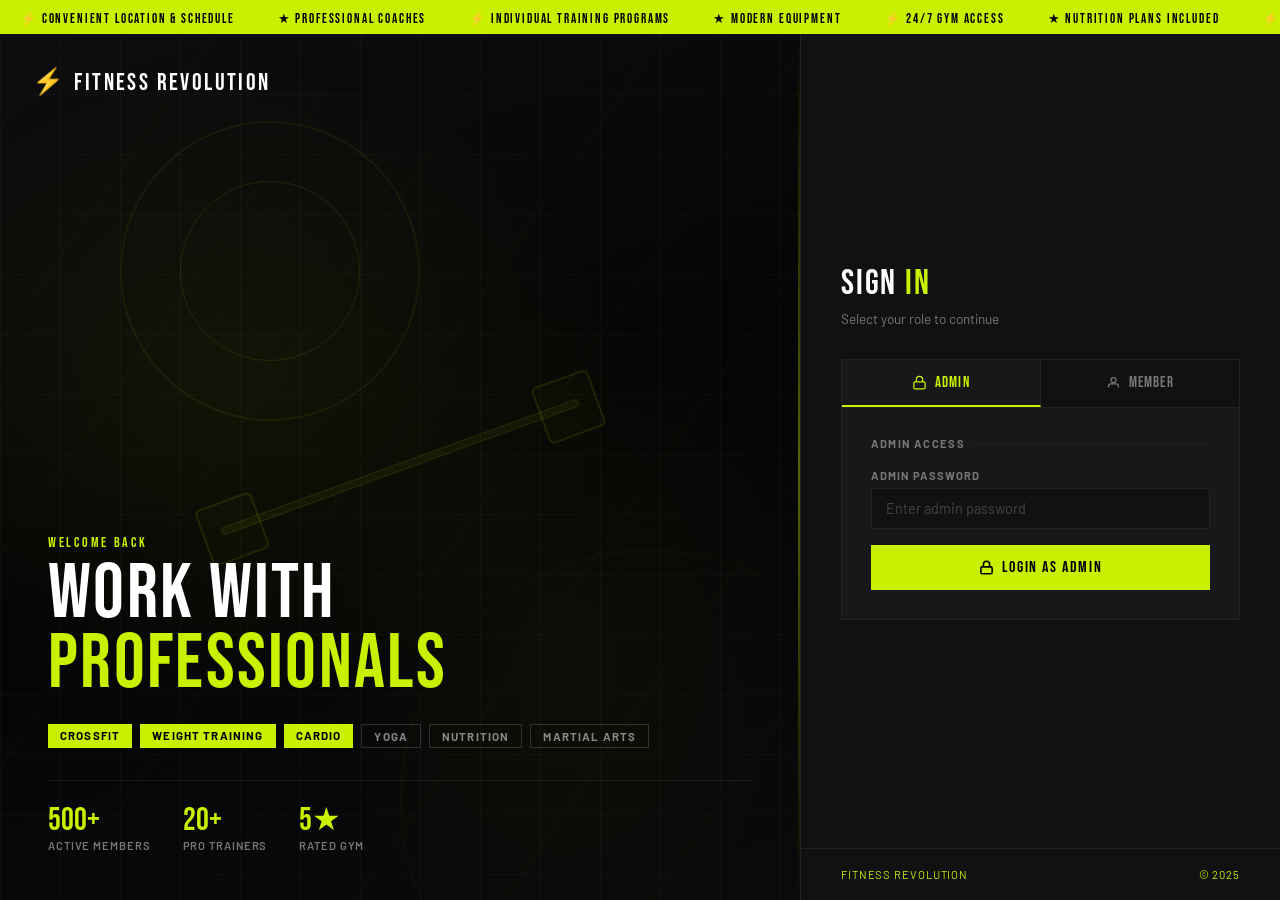
==== fitness-revolution/src/main/resources/static/index.html @ d3f8451b "Project Main files" ====
<!DOCTYPE html>
<html lang="en">
<head>
    <meta charset="UTF-8"/>
    <meta name="viewport" content="width=device-width, initial-scale=1.0"/>
    <title>Fitness Revolution — Login</title>
    <link href="https://fonts.googleapis.com/css2?family=Bebas+Neue&family=Barlow+Condensed:wght@700;800;900&family=Barlow:wght@400;500;600&display=swap" rel="stylesheet"/>
    <style>
        :root {
            --bg: #0a0a0a; --bg2: #111; --bg3: #181818;
            --lime: #c8f000; --lime2: #a8d900; --lime-dim: rgba(200,240,0,0.1); --lime-border: rgba(200,240,0,0.3);
            --text: #fff; --muted: #777; --border: #222;
            --danger: #ff3b3b;
        }
        *, *::before, *::after { box-sizing: border-box; margin: 0; padding: 0; }
        html, body { height: 100%; }
        body { background: var(--bg); color: var(--text); font-family: 'Barlow', sans-serif; display: flex; flex-direction: column; min-height: 100vh; }

        /* ── Ticker ── */
        .ticker { background: var(--lime); padding: 7px 0; overflow: hidden; white-space: nowrap; flex-shrink: 0; }
        .ticker-inner { display: inline-block; animation: tick 22s linear infinite; }
        @keyframes tick { from { transform: translateX(0); } to { transform: translateX(-50%); } }
        .ticker-text { font-family: 'Bebas Neue', sans-serif; font-size: 0.82rem; letter-spacing: 0.14em; color: #000; padding: 0 20px; }

        /* ── Main split ── */
        .split { flex: 1; display: grid; grid-template-columns: 1fr 480px; min-height: 0; }

        /* ── LEFT — gym visual ── */
        .gym-side {
            position: relative;
            overflow: hidden;
            background: #000;
        }

        /* Dark gym atmosphere via layered CSS */
        .gym-bg {
            position: absolute;
            inset: 0;
            background:
                    radial-gradient(ellipse 80% 60% at 30% 40%, rgba(200,240,0,0.06) 0%, transparent 60%),
                    radial-gradient(ellipse 60% 80% at 70% 70%, rgba(200,240,0,0.03) 0%, transparent 50%),
                    linear-gradient(160deg, #0d0d0d 0%, #050505 50%, #0a0a0a 100%);
        }

        /* Grid lines */
        .gym-bg::before {
            content: '';
            position: absolute;
            inset: 0;
            background-image:
                    linear-gradient(rgba(255,255,255,0.025) 1px, transparent 1px),
                    linear-gradient(90deg, rgba(255,255,255,0.025) 1px, transparent 1px);
            background-size: 60px 60px;
        }

        /* Diagonal accent bars */
        .gym-bg::after {
            content: '';
            position: absolute;
            inset: 0;
            background: repeating-linear-gradient(
                    -55deg,
                    transparent,
                    transparent 120px,
                    rgba(200,240,0,0.015) 120px,
                    rgba(200,240,0,0.015) 122px
            );
        }

        /* Abstract dumbbell / weight shapes */
        .gym-shape {
            position: absolute;
            border: 1px solid rgba(200,240,0,0.08);
        }
        .gym-shape-1 {
            width: 300px; height: 300px;
            border-radius: 50%;
            top: 10%; left: 15%;
            border-width: 2px;
            border-color: rgba(200,240,0,0.06);
            animation: pulse 6s ease-in-out infinite;
        }
        .gym-shape-2 {
            width: 180px; height: 180px;
            border-radius: 50%;
            top: 10%; left: 15%;
            margin: 60px;
            border-color: rgba(200,240,0,0.1);
            animation: pulse 6s ease-in-out infinite 1s;
        }
        .gym-shape-3 {
            width: 500px; height: 500px;
            border-radius: 50%;
            bottom: -150px; right: -100px;
            border-color: rgba(200,240,0,0.04);
            animation: pulse 8s ease-in-out infinite 2s;
        }
        .gym-shape-4 {
            width: 60px; height: 200px;
            top: 50%; left: 50%;
            transform: translate(-50%,-50%) rotate(-20deg);
            border-radius: 8px;
            border-color: rgba(200,240,0,0.12);
            background: rgba(200,240,0,0.02);
        }
        /* Barbell bar */
        .gym-bar {
            position: absolute;
            top: 50%; left: 50%;
            transform: translate(-50%, -50%) rotate(-20deg);
            width: 380px; height: 8px;
            background: rgba(200,240,0,0.05);
            border: 1px solid rgba(200,240,0,0.1);
            border-radius: 4px;
        }
        .gym-bar::before, .gym-bar::after {
            content: '';
            position: absolute;
            top: -26px;
            width: 60px; height: 60px;
            border: 2px solid rgba(200,240,0,0.1);
            border-radius: 6px;
            background: rgba(200,240,0,0.02);
        }
        .gym-bar::before { left: -20px; }
        .gym-bar::after  { right: -20px; }

        @keyframes pulse {
            0%, 100% { opacity: 1; transform: scale(1); }
            50% { opacity: 0.6; transform: scale(1.03); }
        }

        /* Content on gym side */
        .gym-content {
            position: relative;
            z-index: 2;
            display: flex;
            flex-direction: column;
            justify-content: flex-end;
            padding: 3rem;
            height: 100%;
        }
        .gym-eyebrow {
            font-family: 'Bebas Neue', sans-serif;
            font-size: 0.85rem;
            letter-spacing: 0.2em;
            color: var(--lime);
            margin-bottom: 0.5rem;
        }
        .gym-headline {
            font-family: 'Bebas Neue', sans-serif;
            font-size: clamp(3rem, 6vw, 5.5rem);
            line-height: 0.92;
            letter-spacing: 0.03em;
            color: #fff;
            margin-bottom: 1.5rem;
        }
        .gym-headline em {
            color: var(--lime);
            font-style: normal;
            display: block;
        }
        .gym-tags {
            display: flex;
            flex-wrap: wrap;
            gap: 0.5rem;
            margin-bottom: 2rem;
        }
        .gym-tag {
            font-size: 0.72rem;
            font-weight: 700;
            letter-spacing: 0.1em;
            text-transform: uppercase;
            color: #000;
            background: var(--lime);
            padding: 4px 12px;
        }
        .gym-tag.outline {
            background: transparent;
            color: rgba(255,255,255,0.5);
            border: 1px solid rgba(255,255,255,0.15);
        }
        .gym-stats {
            display: flex;
            gap: 2rem;
            padding-top: 1.5rem;
            border-top: 1px solid rgba(255,255,255,0.08);
        }
        .gym-stat-val {
            font-family: 'Bebas Neue', sans-serif;
            font-size: 2rem;
            color: var(--lime);
            line-height: 1;
        }
        .gym-stat-label {
            font-size: 0.7rem;
            font-weight: 600;
            letter-spacing: 0.08em;
            text-transform: uppercase;
            color: var(--muted);
            margin-top: 2px;
        }

        /* Top-left brand on gym side */
        .gym-brand {
            position: absolute;
            top: 2rem; left: 2rem;
            z-index: 3;
            font-family: 'Bebas Neue', sans-serif;
            font-size: 1.5rem;
            letter-spacing: 0.1em;
            color: #fff;
            display: flex;
            align-items: center;
            gap: 8px;
            text-decoration: none;
        }
        .gym-brand-dot { color: var(--lime); font-size: 1.6rem; }

        /* Lime glow line at the right edge */
        .gym-side::after {
            content: '';
            position: absolute;
            top: 0; right: 0;
            width: 2px; height: 100%;
            background: linear-gradient(to bottom, transparent, var(--lime), transparent);
            opacity: 0.4;
            z-index: 5;
        }

        /* ── RIGHT — login panel ── */
        .login-side {
            background: var(--bg2);
            border-left: 1px solid var(--border);
            display: flex;
            flex-direction: column;
            overflow-y: auto;
        }
        .login-inner {
            flex: 1;
            display: flex;
            flex-direction: column;
            justify-content: center;
            padding: 3rem 2.5rem;
        }

        .login-heading {
            font-family: 'Bebas Neue', sans-serif;
            font-size: 2.2rem;
            letter-spacing: 0.05em;
            color: #fff;
            margin-bottom: 0.3rem;
        }
        .login-heading span { color: var(--lime); }
        .login-sub { font-size: 0.85rem; color: var(--muted); margin-bottom: 2rem; }

        /* Tabs */
        .tab-grid { display: grid; grid-template-columns: 1fr 1fr; border: 1px solid var(--border); margin-bottom: 0; }
        .tab-btn {
            background: var(--bg2); border: none; color: var(--muted);
            font-family: 'Bebas Neue', sans-serif; font-size: 0.95rem; letter-spacing: 0.08em;
            padding: 13px 20px; cursor: pointer; display: flex; align-items: center; justify-content: center;
            gap: 8px; transition: all 0.15s; border-bottom: 2px solid transparent;
        }
        .tab-btn:first-child { border-right: 1px solid var(--border); }
        .tab-btn:hover { color: var(--text); background: var(--bg3); }
        .tab-btn.active { background: var(--bg3); color: var(--lime); border-bottom-color: var(--lime); }
        .tab-btn svg { width: 15px; height: 15px; stroke: currentColor; stroke-width: 2; fill: none; flex-shrink: 0; }

        /* Card */
        .login-card { background: var(--bg3); border: 1px solid var(--border); border-top: none; padding: 1.8rem; }
        .card-label {
            font-size: 0.7rem; font-weight: 700; letter-spacing: 0.12em;
            text-transform: uppercase; color: var(--muted); margin-bottom: 1.2rem;
            display: flex; align-items: center; gap: 8px;
        }
        .card-label::after { content: ''; flex: 1; height: 1px; background: var(--border); }

        /* Form */
        .form-group { margin-bottom: 1rem; }
        .form-label { display: block; font-size: 0.7rem; font-weight: 700; letter-spacing: 0.1em; text-transform: uppercase; color: var(--muted); margin-bottom: 6px; }
        .form-control {
            width: 100%; background: var(--bg2); border: 1px solid var(--border);
            color: var(--text); font-family: 'Barlow', sans-serif; font-size: 0.9rem;
            padding: 11px 14px; outline: none; transition: border-color 0.15s; border-radius: 0;
        }
        .form-control:focus { border-color: var(--lime); }
        .form-control::placeholder { color: #444; }

        /* Buttons */
        .btn {
            width: 100%; font-family: 'Bebas Neue', sans-serif; font-size: 1rem;
            letter-spacing: 0.1em; padding: 13px 24px; border: none;
            cursor: pointer; display: flex; align-items: center; justify-content: center;
            gap: 8px; transition: all 0.15s;
        }
        .btn svg { width: 15px; height: 15px; stroke: currentColor; stroke-width: 2.5; fill: none; }
        .btn-primary { background: var(--lime); color: #000; }
        .btn-primary:hover { background: var(--lime2); }
        .btn-outline { background: transparent; color: var(--lime); border: 1px solid var(--lime); }
        .btn-outline:hover { background: var(--lime); color: #000; }

        /* Alerts */
        .alert { padding: 9px 14px; font-size: 0.82rem; font-weight: 600; margin-bottom: 1rem; display: flex; align-items: center; gap: 8px; }
        .alert svg { width: 14px; height: 14px; stroke: currentColor; stroke-width: 2; fill: none; flex-shrink: 0; }
        .alert-danger  { background: rgba(255,59,59,0.1);  border: 1px solid rgba(255,59,59,0.3);  color: #ff3b3b; }
        .alert-success { background: rgba(200,240,0,0.08); border: 1px solid rgba(200,240,0,0.25); color: var(--lime); }

        .form-hint { text-align: center; font-size: 0.75rem; color: var(--muted); margin-top: 0.75rem; }
        .login-footer { padding: 1.2rem 2.5rem; border-top: 1px solid var(--border); font-size: 0.7rem; letter-spacing: 0.08em; text-transform: uppercase; color: var(--muted); display: flex; justify-content: space-between; }
        .login-footer span { color: var(--lime); }

        /* ── Mobile ── */
        @media (max-width: 800px) {
            .split { grid-template-columns: 1fr; }
            .gym-side { min-height: 260px; }
            .gym-headline { font-size: 3rem; }
            .gym-stats { gap: 1.5rem; }
            .login-inner { padding: 2rem 1.5rem; }
        }
    </style>
</head>
<body>

<!-- Ticker -->
<div class="ticker">
    <div class="ticker-inner">
        <span class="ticker-text">⚡ Convenient Location &amp; Schedule</span>
        <span class="ticker-text">★ Professional Coaches</span>
        <span class="ticker-text">⚡ Individual Training Programs</span>
        <span class="ticker-text">★ Modern Equipment</span>
        <span class="ticker-text">⚡ 24/7 Gym Access</span>
        <span class="ticker-text">★ Nutrition Plans Included</span>
        <span class="ticker-text">⚡ Best Results Guaranteed</span>
        <span class="ticker-text">★ Fitness Revolution</span>
        <!-- duplicate for seamless loop -->
        <span class="ticker-text">⚡ Convenient Location &amp; Schedule</span>
        <span class="ticker-text">★ Professional Coaches</span>
        <span class="ticker-text">⚡ Individual Training Programs</span>
        <span class="ticker-text">★ Modern Equipment</span>
        <span class="ticker-text">⚡ 24/7 Gym Access</span>
        <span class="ticker-text">★ Nutrition Plans Included</span>
        <span class="ticker-text">⚡ Best Results Guaranteed</span>
        <span class="ticker-text">★ Fitness Revolution</span>
    </div>
</div>

<!-- Split -->
<div class="split">

    <!-- ── LEFT GYM SIDE ── -->
    <div class="gym-side">
        <div class="gym-bg"></div>

        <!-- Decorative shapes -->
        <div class="gym-shape gym-shape-1"></div>
        <div class="gym-shape gym-shape-2"></div>
        <div class="gym-shape gym-shape-3"></div>
        <div class="gym-bar"></div>

        <!-- Brand top-left -->
        <a href="index.html" class="gym-brand">
            <span class="gym-brand-dot">⚡</span> FITNESS REVOLUTION
        </a>

        <!-- Bottom content -->
        <div class="gym-content">
            <div class="gym-eyebrow">Welcome Back</div>
            <div class="gym-headline">
                WORK WITH
                <em>PROFESSIONALS</em>
            </div>
            <div class="gym-tags">
                <span class="gym-tag">CrossFit</span>
                <span class="gym-tag">Weight Training</span>
                <span class="gym-tag">Cardio</span>
                <span class="gym-tag outline">Yoga</span>
                <span class="gym-tag outline">Nutrition</span>
                <span class="gym-tag outline">Martial Arts</span>
            </div>
            <div class="gym-stats">
                <div>
                    <div class="gym-stat-val">500+</div>
                    <div class="gym-stat-label">Active Members</div>
                </div>
                <div>
                    <div class="gym-stat-val">20+</div>
                    <div class="gym-stat-label">Pro Trainers</div>
                </div>
                <div>
                    <div class="gym-stat-val">5★</div>
                    <div class="gym-stat-label">Rated Gym</div>
                </div>
            </div>
        </div>
    </div>

    <!-- ── RIGHT LOGIN SIDE ── -->
    <div class="login-side">
        <div class="login-inner">

            <div class="login-heading">SIGN <span>IN</span></div>
            <div class="login-sub">Select your role to continue</div>

            <!-- Tabs -->
            <div class="tab-grid">
                <button class="tab-btn active" id="adminTab" onclick="showTab('admin')">
                    <svg viewBox="0 0 24 24"><rect x="3" y="11" width="18" height="11" rx="2"/><path d="M7 11V7a5 5 0 0 1 10 0v4"/></svg>
                    Admin
                </button>
                <button class="tab-btn" id="memberTab" onclick="showTab('member')">
                    <svg viewBox="0 0 24 24"><circle cx="12" cy="8" r="4"/><path d="M4 20v-2a4 4 0 0 1 4-4h8a4 4 0 0 1 4 4v2"/></svg>
                    Member
                </button>
            </div>

            <!-- Admin Panel -->
            <div id="adminBox" class="login-card">
                <div class="card-label">Admin Access</div>
                <div class="form-group">
                    <label class="form-label">Admin Password</label>
                    <input type="password" class="form-control" id="adminPass" placeholder="Enter admin password"
                           onkeydown="if(event.key==='Enter')adminLogin()"/>
                </div>
                <div id="adminAlert"></div>
                <button class="btn btn-primary" onclick="adminLogin()">
                    <svg viewBox="0 0 24 24"><rect x="3" y="11" width="18" height="11" rx="2"/><path d="M7 11V7a5 5 0 0 1 10 0v4"/></svg>
                    Login as Admin
                </button>
            </div>

            <!-- Member Panel -->
            <div id="memberBox" class="login-card" style="display:none">
                <div class="card-label">Member Access</div>
                <div class="form-group">
                    <label class="form-label">Email Address</label>
                    <input type="email" class="form-control" id="memberEmail" placeholder="john@email.com"
                           onkeydown="if(event.key==='Enter')memberLogin()"/>
                </div>
                <div id="memberAlert"></div>
                <button class="btn btn-outline" onclick="memberLogin()">
                    <svg viewBox="0 0 24 24"><circle cx="12" cy="8" r="4"/><path d="M4 20v-2a4 4 0 0 1 4-4h8a4 4 0 0 1 4 4v2"/></svg>
                    Login as Member
                </button>
                <div class="form-hint">Use the email you registered with</div>
            </div>

        </div>

        <div class="login-footer">
            <span>Fitness <span>Revolution</span></span>
            <span>&copy; 2025</span>
        </div>
    </div>

</div>

<script>
    const ADMIN_PASSWORD = 'admin123';

    function showTab(tab) {
        if (tab === 'admin') {
            document.getElementById('adminBox').style.display  = 'block';
            document.getElementById('memberBox').style.display = 'none';
            document.getElementById('adminTab').classList.add('active');
            document.getElementById('memberTab').classList.remove('active');
        } else {
            document.getElementById('adminBox').style.display  = 'none';
            document.getElementById('memberBox').style.display = 'block';
            document.getElementById('memberTab').classList.add('active');
            document.getElementById('adminTab').classList.remove('active');
        }
    }

    function adminLogin() {
        const pass = document.getElementById('adminPass').value;
        if (pass === ADMIN_PASSWORD) {
            sessionStorage.setItem('role', 'admin');
            window.location.href = 'admin.html';
        } else {
            showAlert('adminAlert', 'Wrong password!', 'danger');
        }
    }

    async function memberLogin() {
        const email = document.getElementById('memberEmail').value.trim().toLowerCase();
        if (!email) { showAlert('memberAlert', 'Email දාන්න', 'danger'); return; }

        const members = await fetch('http://localhost:8080/api/members').then(r => r.json());
        const member  = members.find(m => m.email.toLowerCase() === email);

        if (!member) {
            showAlert('memberAlert', 'Email හොයාගන්න බැහැ!', 'danger');
            return;
        }

        sessionStorage.setItem('role',       'member');
        sessionStorage.setItem('memberId',   member.id);
        sessionStorage.setItem('memberName', member.name);
        window.location.href = 'portal.html';
    }

    function showAlert(id, msg, type) {
        const icons = {
            danger:  '<svg viewBox="0 0 24 24" fill="none" stroke="currentColor" stroke-width="2"><circle cx="12" cy="12" r="10"/><line x1="12" y1="8" x2="12" y2="12"/><line x1="12" y1="16" x2="12.01" y2="16"/></svg>',
            success: '<svg viewBox="0 0 24 24" fill="none" stroke="currentColor" stroke-width="2"><polyline points="20 6 9 17 4 12"/></svg>'
        };
        document.getElementById(id).innerHTML =
            `<div class="alert alert-${type}">${icons[type]||''}${msg}</div>`;
        setTimeout(() => document.getElementById(id).innerHTML = '', 3000);
    }
</script>
</body>
</html>
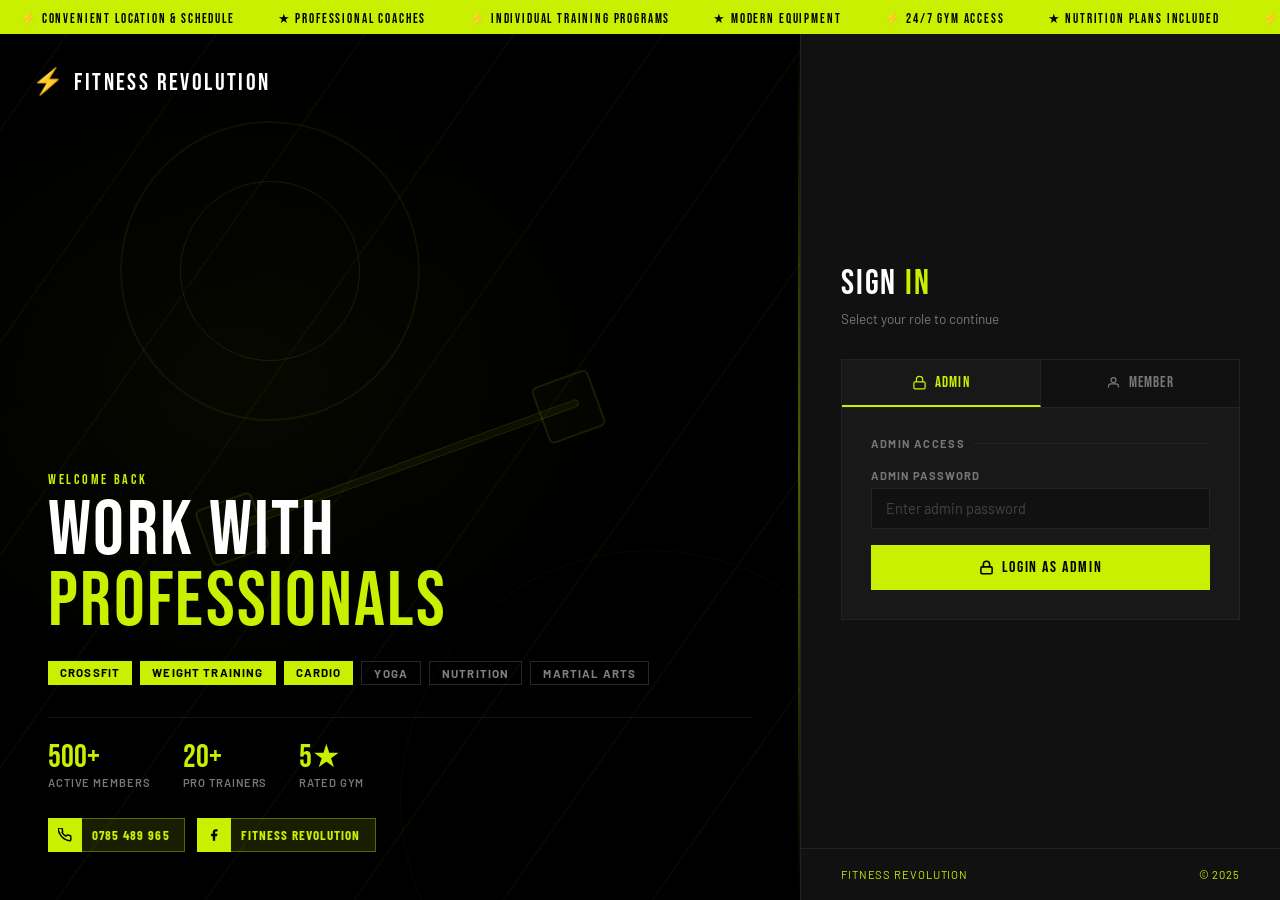
==== commit fd660ac0: "updated admin, index, portal and reports pages with new styling and feedback system" ====
--- a/fitness-revolution/src/main/resources/static/index.html
+++ b/fitness-revolution/src/main/resources/static/index.html
@@ -32,39 +32,49 @@
             background: #000;
         }
 
-        /* Dark gym atmosphere via layered CSS */
+        /* Dark gym atmosphere - hero photo background */
         .gym-bg {
+            position: absolute;
+            inset: 0;
+            background-image: url('https://images.unsplash.com/photo-1534438327276-14e5300c3a48?w=1400&q=80&auto=format&fit=crop');
+            background-size: cover;
+            background-position: center 30%;
+            background-repeat: no-repeat;
+        }
+        /* Dark overlay on top of photo - keeps lime theme */
+        .gym-bg::before {
+            content: '';
             position: absolute;
             inset: 0;
             background:
-                    radial-gradient(ellipse 80% 60% at 30% 40%, rgba(200,240,0,0.06) 0%, transparent 60%),
-                    radial-gradient(ellipse 60% 80% at 70% 70%, rgba(200,240,0,0.03) 0%, transparent 50%),
-                    linear-gradient(160deg, #0d0d0d 0%, #050505 50%, #0a0a0a 100%);
-        }
-
-        /* Grid lines */
-        .gym-bg::before {
-            content: '';
-            position: absolute;
-            inset: 0;
-            background-image:
-                    linear-gradient(rgba(255,255,255,0.025) 1px, transparent 1px),
-                    linear-gradient(90deg, rgba(255,255,255,0.025) 1px, transparent 1px);
-            background-size: 60px 60px;
-        }
-
-        /* Diagonal accent bars */
+                    linear-gradient(160deg,
+                    rgba(0,0,0,0.75) 0%,
+                    rgba(0,0,0,0.55) 40%,
+                    rgba(0,0,0,0.70) 100%),
+                    radial-gradient(ellipse 80% 60% at 30% 40%, rgba(200,240,0,0.08) 0%, transparent 60%);
+            z-index: 1;
+        }
+
+
+
+        /* Diagonal accent bars (subtle lime overlay on photo) */
         .gym-bg::after {
             content: '';
             position: absolute;
             inset: 0;
+            z-index: 2;
             background: repeating-linear-gradient(
                     -55deg,
                     transparent,
                     transparent 120px,
-                    rgba(200,240,0,0.015) 120px,
-                    rgba(200,240,0,0.015) 122px
+                    rgba(200,240,0,0.03) 120px,
+                    rgba(200,240,0,0.03) 122px
             );
+        }
+
+        /* Ensure content sits above photo overlay */
+        .gym-shape, .gym-bar, .gym-brand, .gym-content {
+            z-index: 2;
         }
 
         /* Abstract dumbbell / weight shapes */
@@ -318,6 +328,52 @@
             .gym-stats { gap: 1.5rem; }
             .login-inner { padding: 2rem 1.5rem; }
         }
+
+        /* ── CONTACT PILLS ── */
+        .gym-contact {
+            display: flex;
+            align-items: center;
+            gap: 0.75rem;
+            margin-top: 1.8rem;
+            flex-wrap: wrap;
+        }
+        .gym-contact-pill {
+            display: inline-flex;
+            align-items: center;
+            gap: 0;
+            text-decoration: none;
+            border-radius: 0;
+            overflow: hidden;
+            font-family: 'Barlow Condensed', 'Barlow', sans-serif;
+            font-size: 0.82rem;
+            font-weight: 700;
+            letter-spacing: 0.08em;
+            text-transform: uppercase;
+            transition: transform 0.18s, box-shadow 0.18s;
+            box-shadow: 0 2px 10px rgba(0,0,0,0.4);
+        }
+        .gym-contact-pill:hover {
+            transform: translateY(-2px);
+            box-shadow: 0 6px 20px rgba(0,0,0,0.5);
+        }
+        .pill-icon {
+            display: flex; align-items: center; justify-content: center;
+            width: 34px; height: 34px; flex-shrink: 0;
+        }
+        .pill-text {
+            padding: 0 14px 0 10px;
+            height: 34px;
+            display: flex; align-items: center;
+        }
+        /* Phone — lime theme */
+        .phone-pill .pill-icon { background: var(--lime); color: #000; }
+        .phone-pill .pill-text { background: rgba(200,240,0,0.12); color: var(--lime); border: 1px solid rgba(200,240,0,0.35); border-left: none; }
+        .phone-pill:hover .pill-text { background: rgba(200,240,0,0.22); }
+        /* Facebook — lime theme (same as phone) */
+        .fb-pill .pill-icon { background: var(--lime); color: #000; }
+        .fb-pill .pill-text { background: rgba(200,240,0,0.12); color: var(--lime); border: 1px solid rgba(200,240,0,0.35); border-left: none; }
+        .fb-pill:hover .pill-text { background: rgba(200,240,0,0.22); }
+
     </style>
 </head>
 <body>
@@ -392,6 +448,24 @@
                     <div class="gym-stat-label">Rated Gym</div>
                 </div>
             </div>
+
+            <!-- Contact & Social -->
+            <div class="gym-contact">
+                <!-- Phone pill -->
+                <a href="tel:0785489965" class="gym-contact-pill phone-pill">
+                    <span class="pill-icon">
+                        <svg width="14" height="14" viewBox="0 0 24 24" fill="none" stroke="currentColor" stroke-width="2.5" stroke-linecap="round" stroke-linejoin="round"><path d="M22 16.92v3a2 2 0 01-2.18 2 19.79 19.79 0 01-8.63-3.07A19.5 19.5 0 013.07 9.81 19.79 19.79 0 01.19 1.18 2 2 0 012.18 0h3a2 2 0 012 1.72c.127.96.361 1.903.7 2.81a2 2 0 01-.45 2.11L6.91 7.55a16 16 0 006.54 6.54l1.62-1.62a2 2 0 012.11-.45c.907.339 1.85.573 2.81.7A2 2 0 0122 14.92z"/></svg>
+                    </span>
+                    <span class="pill-text">0785 489 965</span>
+                </a>
+                <!-- Facebook pill -->
+                <a href="https://www.facebook.com/FitnessRevolution" target="_blank" class="gym-contact-pill fb-pill">
+                    <span class="pill-icon">
+                        <svg width="14" height="14" viewBox="0 0 24 24" fill="currentColor"><path d="M18 2h-3a5 5 0 00-5 5v3H7v4h3v8h4v-8h3l1-4h-4V7a1 1 0 011-1h3z"/></svg>
+                    </span>
+                    <span class="pill-text">Fitness Revolution</span>
+                </a>
+            </div>
         </div>
     </div>
 
@@ -486,8 +560,15 @@
         const email = document.getElementById('memberEmail').value.trim().toLowerCase();
         if (!email) { showAlert('memberAlert', 'Email දාන්න', 'danger'); return; }
 
-        const members = await fetch('http://localhost:8080/api/members').then(r => r.json());
-        const member  = members.find(m => m.email.toLowerCase() === email);
+        let members = [];
+        try {
+            members = await fetch('http://localhost:8080/api/members').then(r => r.json());
+        } catch (e) {
+            showAlert('memberAlert', 'Server සම්බන්ධ කරගන්න බැහැ! Backend running ද?', 'danger');
+            return;
+        }
+
+        const member = members.find(m => m.email.toLowerCase() === email);
 
         if (!member) {
             showAlert('memberAlert', 'Email හොයාගන්න බැහැ!', 'danger');
@@ -496,7 +577,7 @@
 
         sessionStorage.setItem('role',       'member');
         sessionStorage.setItem('memberId',   member.id);
-        sessionStorage.setItem('memberName', member.name);
+        sessionStorage.setItem('memberName', member.name || member.id);
         window.location.href = 'portal.html';
     }
 
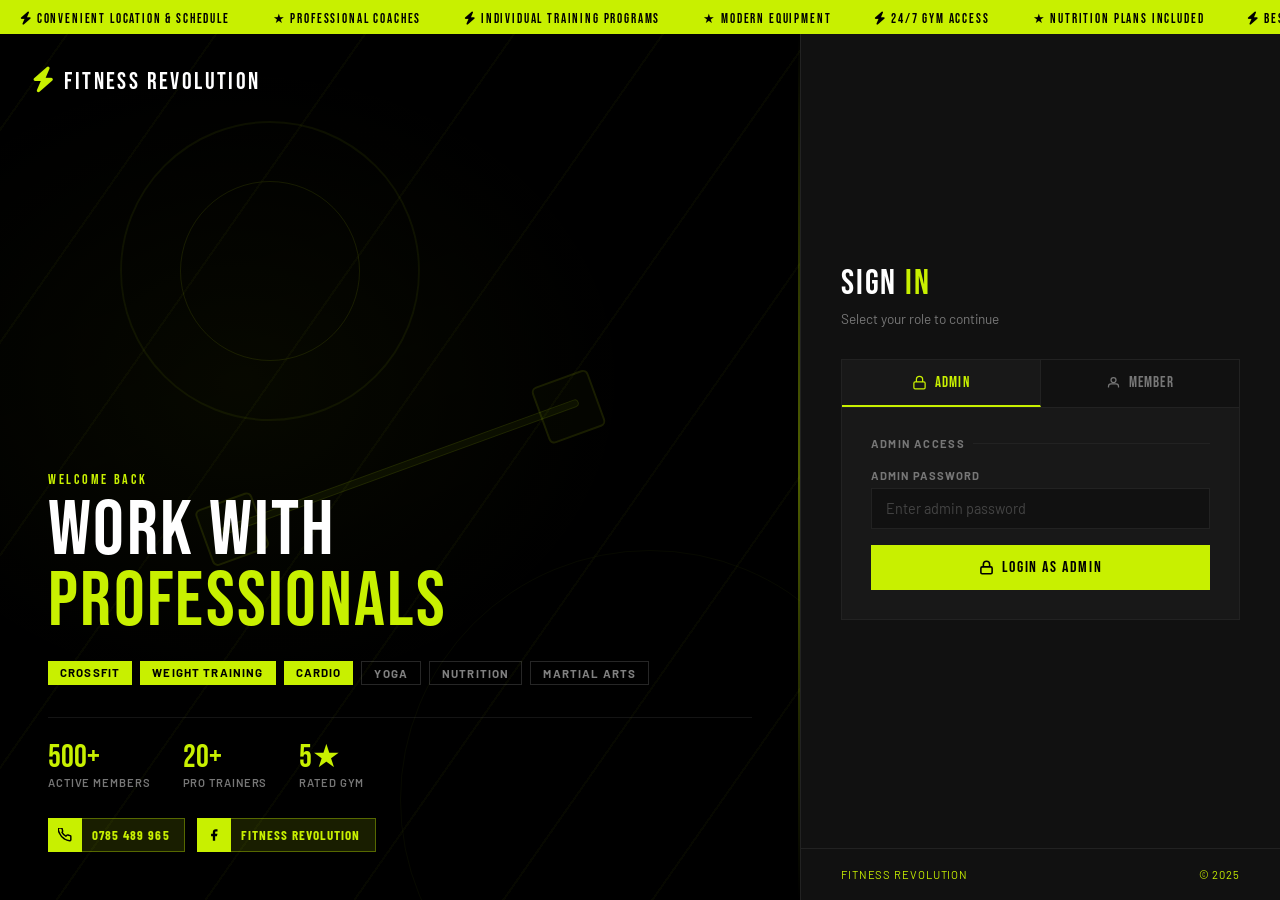
==== commit 4c489b43: "removed emojis and added fontawesome icons" ====
--- a/fitness-revolution/src/main/resources/static/index.html
+++ b/fitness-revolution/src/main/resources/static/index.html
@@ -375,28 +375,30 @@
         .fb-pill:hover .pill-text { background: rgba(200,240,0,0.22); }
 
     </style>
+
+    <link rel="stylesheet" href="https://cdnjs.cloudflare.com/ajax/libs/font-awesome/6.4.0/css/all.min.css"/>
 </head>
 <body>
 
 <!-- Ticker -->
 <div class="ticker">
     <div class="ticker-inner">
-        <span class="ticker-text">⚡ Convenient Location &amp; Schedule</span>
+        <span class="ticker-text"><i class="fa-solid fa-bolt"></i> Convenient Location &amp; Schedule</span>
         <span class="ticker-text">★ Professional Coaches</span>
-        <span class="ticker-text">⚡ Individual Training Programs</span>
+        <span class="ticker-text"><i class="fa-solid fa-bolt"></i> Individual Training Programs</span>
         <span class="ticker-text">★ Modern Equipment</span>
-        <span class="ticker-text">⚡ 24/7 Gym Access</span>
+        <span class="ticker-text"><i class="fa-solid fa-bolt"></i> 24/7 Gym Access</span>
         <span class="ticker-text">★ Nutrition Plans Included</span>
-        <span class="ticker-text">⚡ Best Results Guaranteed</span>
+        <span class="ticker-text"><i class="fa-solid fa-bolt"></i> Best Results Guaranteed</span>
         <span class="ticker-text">★ Fitness Revolution</span>
         <!-- duplicate for seamless loop -->
-        <span class="ticker-text">⚡ Convenient Location &amp; Schedule</span>
+        <span class="ticker-text"><i class="fa-solid fa-bolt"></i> Convenient Location &amp; Schedule</span>
         <span class="ticker-text">★ Professional Coaches</span>
-        <span class="ticker-text">⚡ Individual Training Programs</span>
+        <span class="ticker-text"><i class="fa-solid fa-bolt"></i> Individual Training Programs</span>
         <span class="ticker-text">★ Modern Equipment</span>
-        <span class="ticker-text">⚡ 24/7 Gym Access</span>
+        <span class="ticker-text"><i class="fa-solid fa-bolt"></i> 24/7 Gym Access</span>
         <span class="ticker-text">★ Nutrition Plans Included</span>
-        <span class="ticker-text">⚡ Best Results Guaranteed</span>
+        <span class="ticker-text"><i class="fa-solid fa-bolt"></i> Best Results Guaranteed</span>
         <span class="ticker-text">★ Fitness Revolution</span>
     </div>
 </div>
@@ -416,7 +418,7 @@
 
         <!-- Brand top-left -->
         <a href="index.html" class="gym-brand">
-            <span class="gym-brand-dot">⚡</span> FITNESS REVOLUTION
+            <span class="gym-brand-dot"><i class="fa-solid fa-bolt"></i></span> FITNESS REVOLUTION
         </a>
 
         <!-- Bottom content -->
